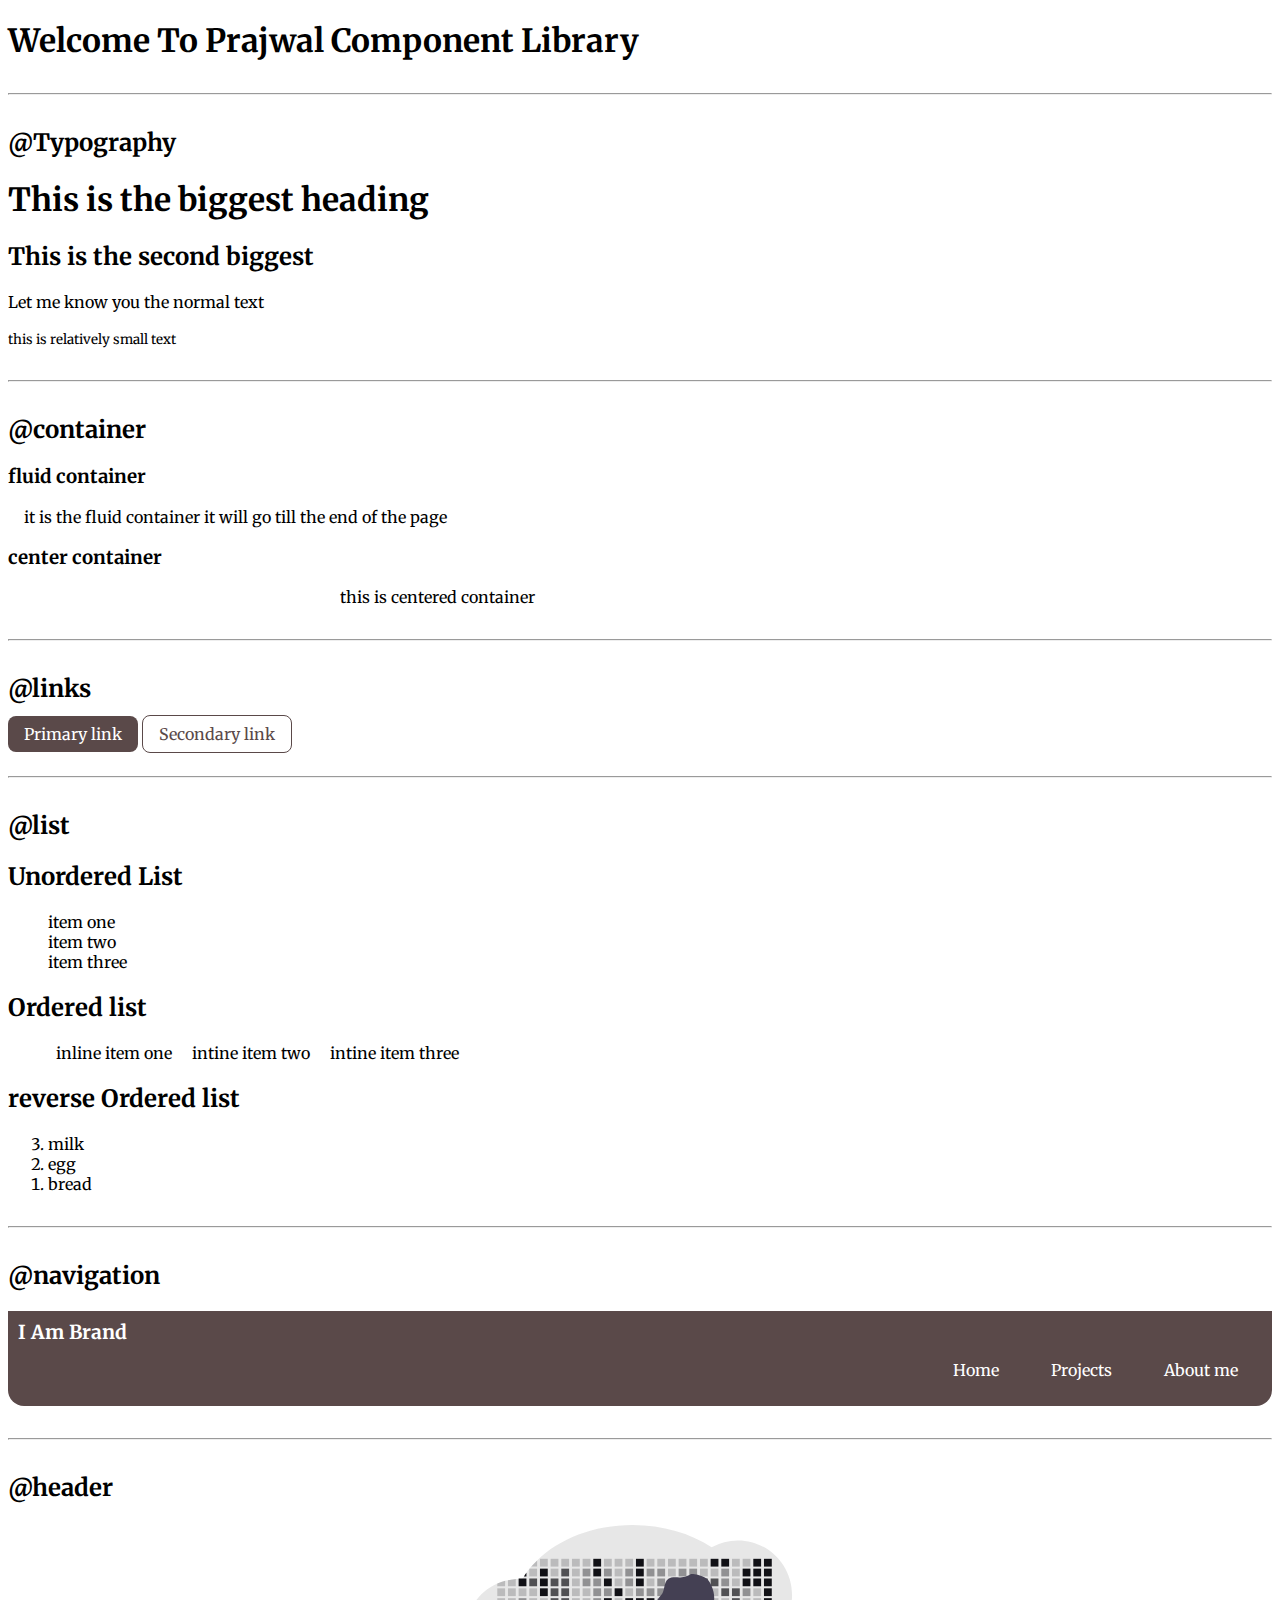
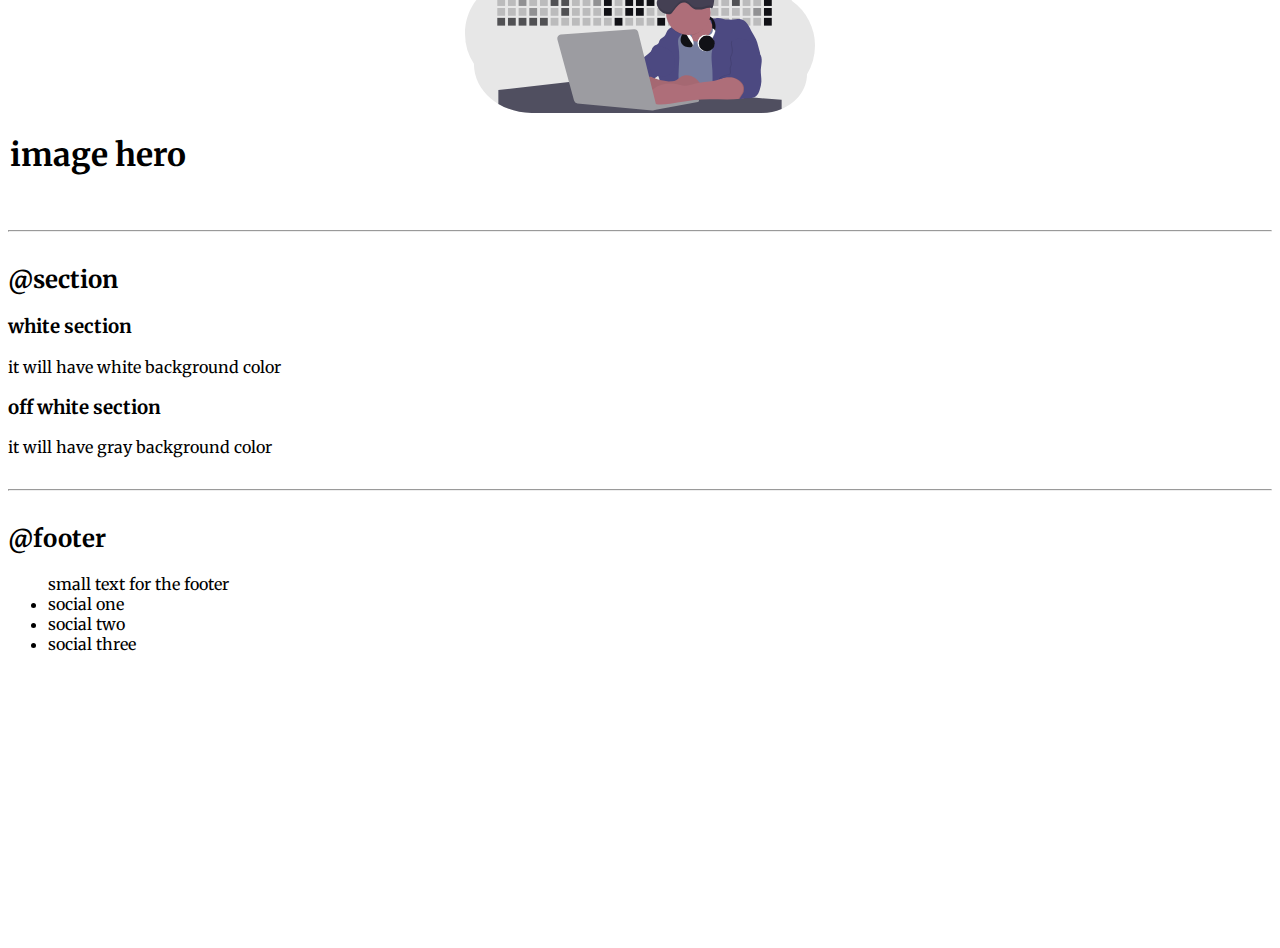
==== index.html @ 1784343b "added" ====
<!DOCTYPE html>
<html lang="en">
<head>
    <meta charset="UTF-8">
    <meta http-equiv="X-UA-Compatible" content="IE=edge">
    <meta name="viewport" content="width=device-width, initial-scale=1.0">
    <link rel="stylesheet" href="style.css">
    <title>Component Library</title>
</head>
<body>
  <h1>Welcome To Prajwal Component Library</h1>

  <hr>
  <h2>@Typography</h2>
  <h1>This is the biggest heading</h1>
  <h2>This is the second biggest</h2>
  <p>Let me know you the normal text</p>
  <small>this is relatively small text</small>
<hr>
  <h2>@container</h2>
  <h3>fluid container</h3>
  <div class="container">it is the fluid container it will go till the end of the page</div>

  <h3>center container</h3>
  <div class="container container-center">this is centered container</div>
<hr>
  <h2>@links</h2>
  <a href="/" class='link link-primary'>Primary link</a>
  <a href="/" class="link link-secondary">Secondary link</a>
  <hr>
  <h2>@list</h2>
  <h2>Unordered List</h2>
  <ul class='list-non-bullet'>
      <li>item one</li>
      <li>item two</li>
      <li>item three</li>
  </ul>
  <h2>Ordered list</h2>
  <ol class='list-non-bullet'>
      <li class='list-items-inline'>inline item one</li>
      <li class='list-items-inline'>intine item two</li>
      <li class='list-items-inline'>intine item three</li>
  </ol>
  <h2>reverse Ordered list</h2>
  <ol reversed >
      <li >milk</li>
      <li>egg</li>
      <li>bread</li>
  </ol>
  <hr>
  <h2>@navigation</h2>
  <nav class="navigation container">
    <div class="nav-brand">I Am Brand</div>
    <ul class="unordered nav-pills">
        <li class="list-items-inline">
            <a class="link link-active" href="/">Home</a>
        </li>
        <li class="list-items-inline">
            <a class="link" href="/">Projects</a>
        </li>
        <li class="list-items-inline">
            <a  class="link" href="/">About me</a>
        </li>
    </ul>
  </nav>

<hr>
<h2>@header</h2>
<header class="hero">
    <img class="hero-img" src="images/hero.svg" alt="logo" />
    <h1 class="hero-heading">image hero</h1>
</header>
<hr>
<h2>@section</h2>
<section>
    <h3>white section</h3>
    <p>it will have white background color</p>
</section>
<section>
    <h3>off white section</h3>
    <p>it will have gray background color</p>
</section>
<hr>
<h2>@footer</h2>
<footer>
    <ul>
        <div>small text for the footer</div>
        <li>social one</li>
        <li>social two</li>
        <li>social three</li>
    </ul>
</footer>

<div style="height: 30vh;"></div>
</body>
</html>
---- style.css ----
@import url('https://fonts.googleapis.com/css2?family=Merriweather:ital,wght@0,700;1,400&display=swap');
:root{
    --primary-color:#5A4949;/**variable**/
   
}
body {
    font-family: 'Merriweather', serif;
}
/** container*/
.container{
    padding: 0rem 1rem;
}
.container-center{
    max-width: 600px;
    margin: auto;
}
hr{
    margin: 2rem 0rem;
}
/** links**/
.link{
    text-decoration: none;
    padding: 0.5rem 1rem;
}
.link-primary{
    background-color: var(--primary-color);
    border-radius: 0.5rem;
    color:white;

}
.link-secondary{
  color: var(--primary-color);
  border-radius: 0.5rem;
  border: 1px solid var(--primary-color);

  
}
/** lists **/
.list-non-bullet{
    list-style: none;
}
.list-items-inline{
    display: inline;
    padding: 0rem 0.5rem;
}
/** navigation **/
.navigation{
    background-color: var(--primary-color);
    color: white;
    padding: 0.6rem;
    border-bottom-left-radius: 1rem;
    border-bottom-right-radius: 1rem;

}
.navigation .nav-pills{
    text-align: right;
}
.navigation .link{
    color:white;
    text-align: right;
    
}
.navigation .nav-brand{
    font-weight: bold;
    font-size: 1.2rem;
}
.navigation .active{
    font-weight: bold;
}
/** headers**/
.hero{
    padding: 2px;

}
.hero .hero-img{
    max-width: 350px;
    display: block;
    margin: auto;
}
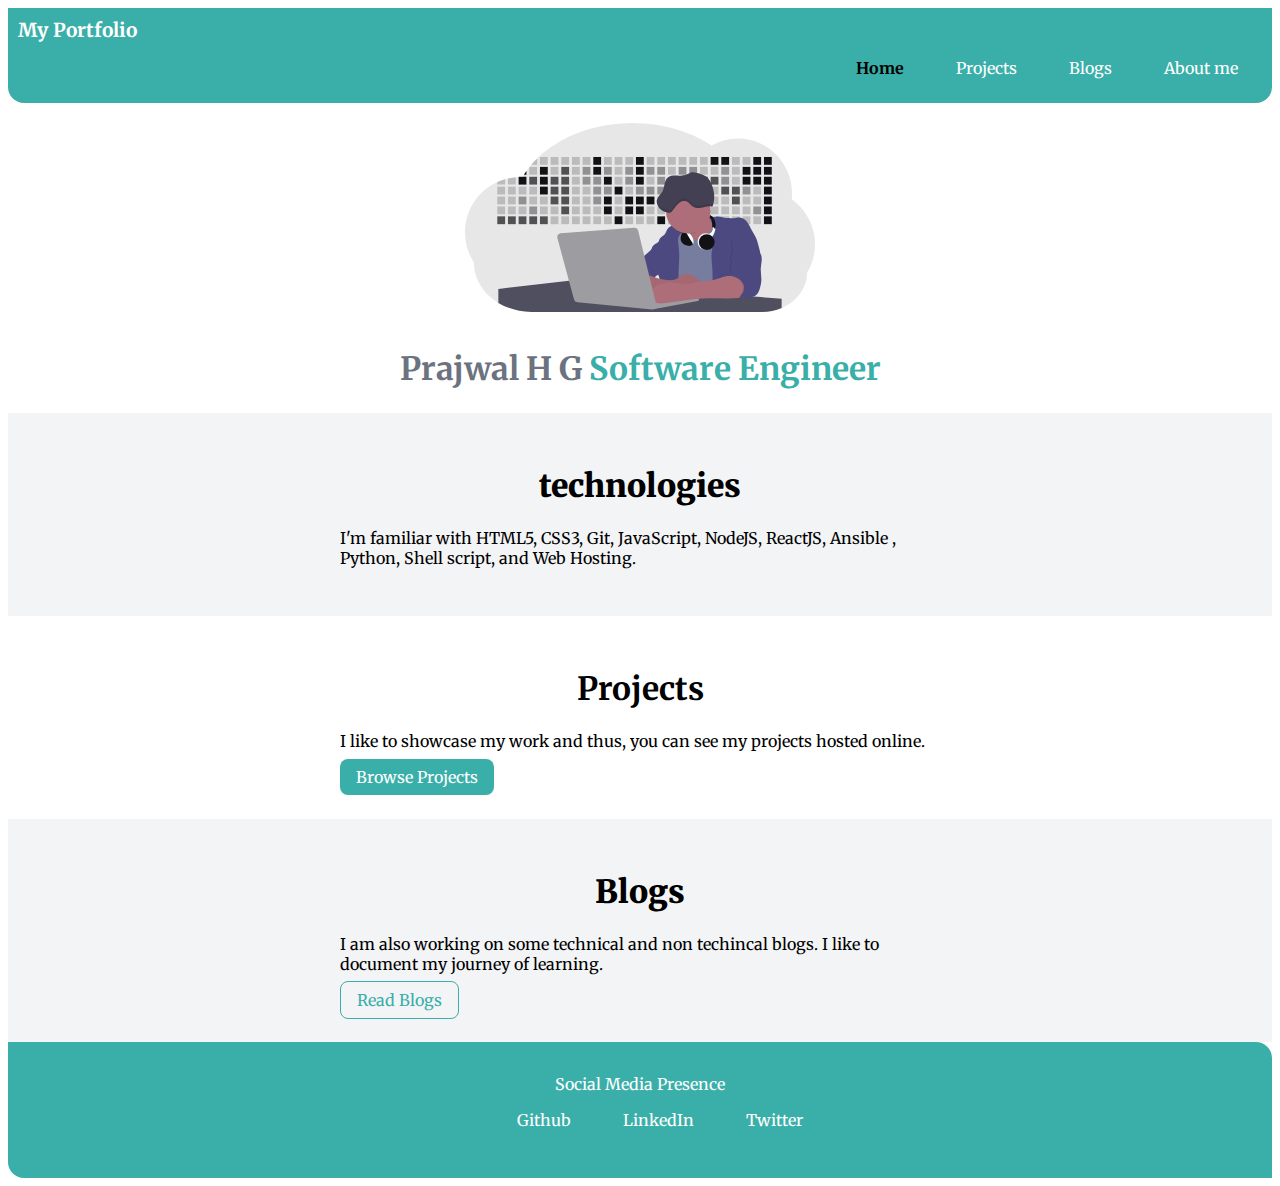
==== commit 66e400bd: "added customization" ====
--- a/index.html
+++ b/index.html
@@ -5,92 +5,67 @@
     <meta http-equiv="X-UA-Compatible" content="IE=edge">
     <meta name="viewport" content="width=device-width, initial-scale=1.0">
     <link rel="stylesheet" href="style.css">
-    <title>Component Library</title>
+    <title>Portfolio-Prajwal H G</title>
 </head>
 <body>
-  <h1>Welcome To Prajwal Component Library</h1>
+    <nav class="navigation container">
+        <div class="nav-brand">My Portfolio</div>
+        <ul class="unordered nav-pills">
+            <li class="list-items-inline">
+                <a class="link link-active" href="/">Home</a>
+            </li>
+            <li class="list-items-inline">
+                <a class="link" href="projects.html">Projects</a>
+            </li>
+            <li class="list-items-inline">
+                <a  class="link" href="blogs.html">Blogs</a>
+            </li>
+            <li class="list-items-inline">
+                <a  class="link" href="aboutMe.html">About me</a>
+            </li>
+        </ul>
+      </nav>
 
-  <hr>
-  <h2>@Typography</h2>
-  <h1>This is the biggest heading</h1>
-  <h2>This is the second biggest</h2>
-  <p>Let me know you the normal text</p>
-  <small>this is relatively small text</small>
-<hr>
-  <h2>@container</h2>
-  <h3>fluid container</h3>
-  <div class="container">it is the fluid container it will go till the end of the page</div>
+      <header class="hero">
+        <img class="hero-img" src="images/hero.svg" alt="logo" />
+        <h1 class="hero-heading">Prajwal H G <span class="heading-inverted">Software Engineer</span></h1>
+    </header>
 
-  <h3>center container</h3>
-  <div class="container container-center">this is centered container</div>
-<hr>
-  <h2>@links</h2>
-  <a href="/" class='link link-primary'>Primary link</a>
-  <a href="/" class="link link-secondary">Secondary link</a>
-  <hr>
-  <h2>@list</h2>
-  <h2>Unordered List</h2>
-  <ul class='list-non-bullet'>
-      <li>item one</li>
-      <li>item two</li>
-      <li>item three</li>
-  </ul>
-  <h2>Ordered list</h2>
-  <ol class='list-non-bullet'>
-      <li class='list-items-inline'>inline item one</li>
-      <li class='list-items-inline'>intine item two</li>
-      <li class='list-items-inline'>intine item three</li>
-  </ol>
-  <h2>reverse Ordered list</h2>
-  <ol reversed >
-      <li >milk</li>
-      <li>egg</li>
-      <li>bread</li>
-  </ol>
-  <hr>
-  <h2>@navigation</h2>
-  <nav class="navigation container">
-    <div class="nav-brand">I Am Brand</div>
-    <ul class="unordered nav-pills">
-        <li class="list-items-inline">
-            <a class="link link-active" href="/">Home</a>
-        </li>
-        <li class="list-items-inline">
-            <a class="link" href="/">Projects</a>
-        </li>
-        <li class="list-items-inline">
-            <a  class="link" href="/">About me</a>
-        </li>
-    </ul>
-  </nav>
+    
+    <section class="section ow">
+        <div class="container container-center">
+            <h1><strong>technologies</strong></h1>
+            <p>I'm familiar with HTML5, CSS3, Git, JavaScript, NodeJS, ReactJS, Ansible , Python, Shell script, and Web
+                Hosting.</p>
+        </div>
+    
+    </section>
+    
+     <section class="section">
+            <div class="container container-center">
+                <h1>Projects</h1>
+                <p>I like to showcase my work and thus, you can see my projects hosted online.</p>
+                <a href="/projects.html" class='link link-primary'>Browse Projects</a>
+            </div>
+    </section>
 
-<hr>
-<h2>@header</h2>
-<header class="hero">
-    <img class="hero-img" src="images/hero.svg" alt="logo" />
-    <h1 class="hero-heading">image hero</h1>
-</header>
-<hr>
-<h2>@section</h2>
-<section>
-    <h3>white section</h3>
-    <p>it will have white background color</p>
-</section>
-<section>
-    <h3>off white section</h3>
-    <p>it will have gray background color</p>
-</section>
-<hr>
-<h2>@footer</h2>
-<footer>
-    <ul>
-        <div>small text for the footer</div>
-        <li>social one</li>
-        <li>social two</li>
-        <li>social three</li>
+    <section class="section ow">
+            <div class="container container-center">
+                <h1><strong>Blogs</strong></h1>
+                <p>I am also working on some technical and non techincal blogs. I like to document my journey of learning.</p>
+                <a href="/blogs.html" class="link link-secondary">Read Blogs</a>
+            </div>
+        
+    </section>
+   
+<footer class="footer">
+    <div class="footer-header">Social Media Presence</div>
+    <ul class="social-links list-non-bullet">
+        <li class="list-items-inline"><a  class="link" href="https://github.com/prajwalgowdahg">Github</a></li>
+        <li class="list-items-inline"><a class= "link" href="https://www.linkedin.com/in/prajwal-gowda-a33b65124/">LinkedIn</a></li>
+        <li class="list-items-inline"><a class="link" href="/"> Twitter</a></li>
+
     </ul>
 </footer>
-
-<div style="height: 30vh;"></div>
 </body>
 </html>--- a/style.css
+++ b/style.css
@@ -1,6 +1,8 @@
 @import url('https://fonts.googleapis.com/css2?family=Merriweather:ital,wght@0,700;1,400&display=swap');
 :root{
-    --primary-color:#5A4949;/**variable**/
+    --primary-color:#3AAFA9;/**variable  #659DBD**/
+    --gray-color: #6B7280;
+    --light-gray: #F3F4F6;
    
 }
 body {
@@ -35,6 +37,7 @@
 
   
 }
+
 /** lists **/
 .list-non-bullet{
     list-style: none;
@@ -64,16 +67,97 @@
     font-weight: bold;
     font-size: 1.2rem;
 }
-.navigation .active{
+.navigation .link-active{
     font-weight: bold;
+    color:black;
 }
 /** headers**/
 .hero{
     padding: 2px;
+    padding-top: 20px;
 
 }
 .hero .hero-img{
     max-width: 350px;
     display: block;
     margin: auto;
-}+    
+}
+.hero .hero-heading{
+    padding-top: 1rem;
+    text-align: center;
+    color: var(--gray-color);
+
+}
+/* footer **/
+.section{
+    padding: 2rem;
+
+}
+.hero .hero-heading .heading-inverted{
+    color: var(--primary-color);
+}
+.section h1{
+    text-align:center;
+}
+.ow {
+    background-color: var(--light-gray);
+}
+/** footer **/
+.footer{
+    background-color: var(--primary-color);
+    padding: 2rem 1rem;
+    text-align: center;
+    color: white;
+    border-top-right-radius: 1rem;
+    border-bottom-left-radius: 1rem;
+
+}
+.footer .link{
+    color: white;
+}
+.centered{
+    text-align: center;
+}
+
+/**.card {
+    box-shadow: 4px 4px 8px 4px rgba(212, 31, 31, 0.26);
+    transition: 0.3s;
+    width: 40%;
+   
+  }**/
+  .card {
+    box-shadow: 1px 4px 8px 1px rgba(0,0,0,0.2);
+    transition: 0.3s;
+    width: 50%;
+    height: 50%;
+    border-bottom-left-radius: 3rem;
+    border-bottom-right-radius: 3rem;
+    border-top-left-radius: 3rem;
+    border-top-right-radius: 3rem;
+   
+    
+    }
+    
+    .card:hover {
+      cursor: pointer;
+      box-shadow: 0 8px 10px 0 rgba(28, 35, 142, 0.2);
+      width: 50%;
+      height: 50%;
+    }
+  .container-card {
+    padding: 2px 16px;
+  }
+
+
+.list-style{
+  text-align:justify;
+}
+.profile-pic{
+    max-width: auto;
+    display: block;
+    margin: auto;
+    max-height: auto;
+    border-top-left-radius: 3rem;
+    border-top-right-radius: 3rem;
+}
